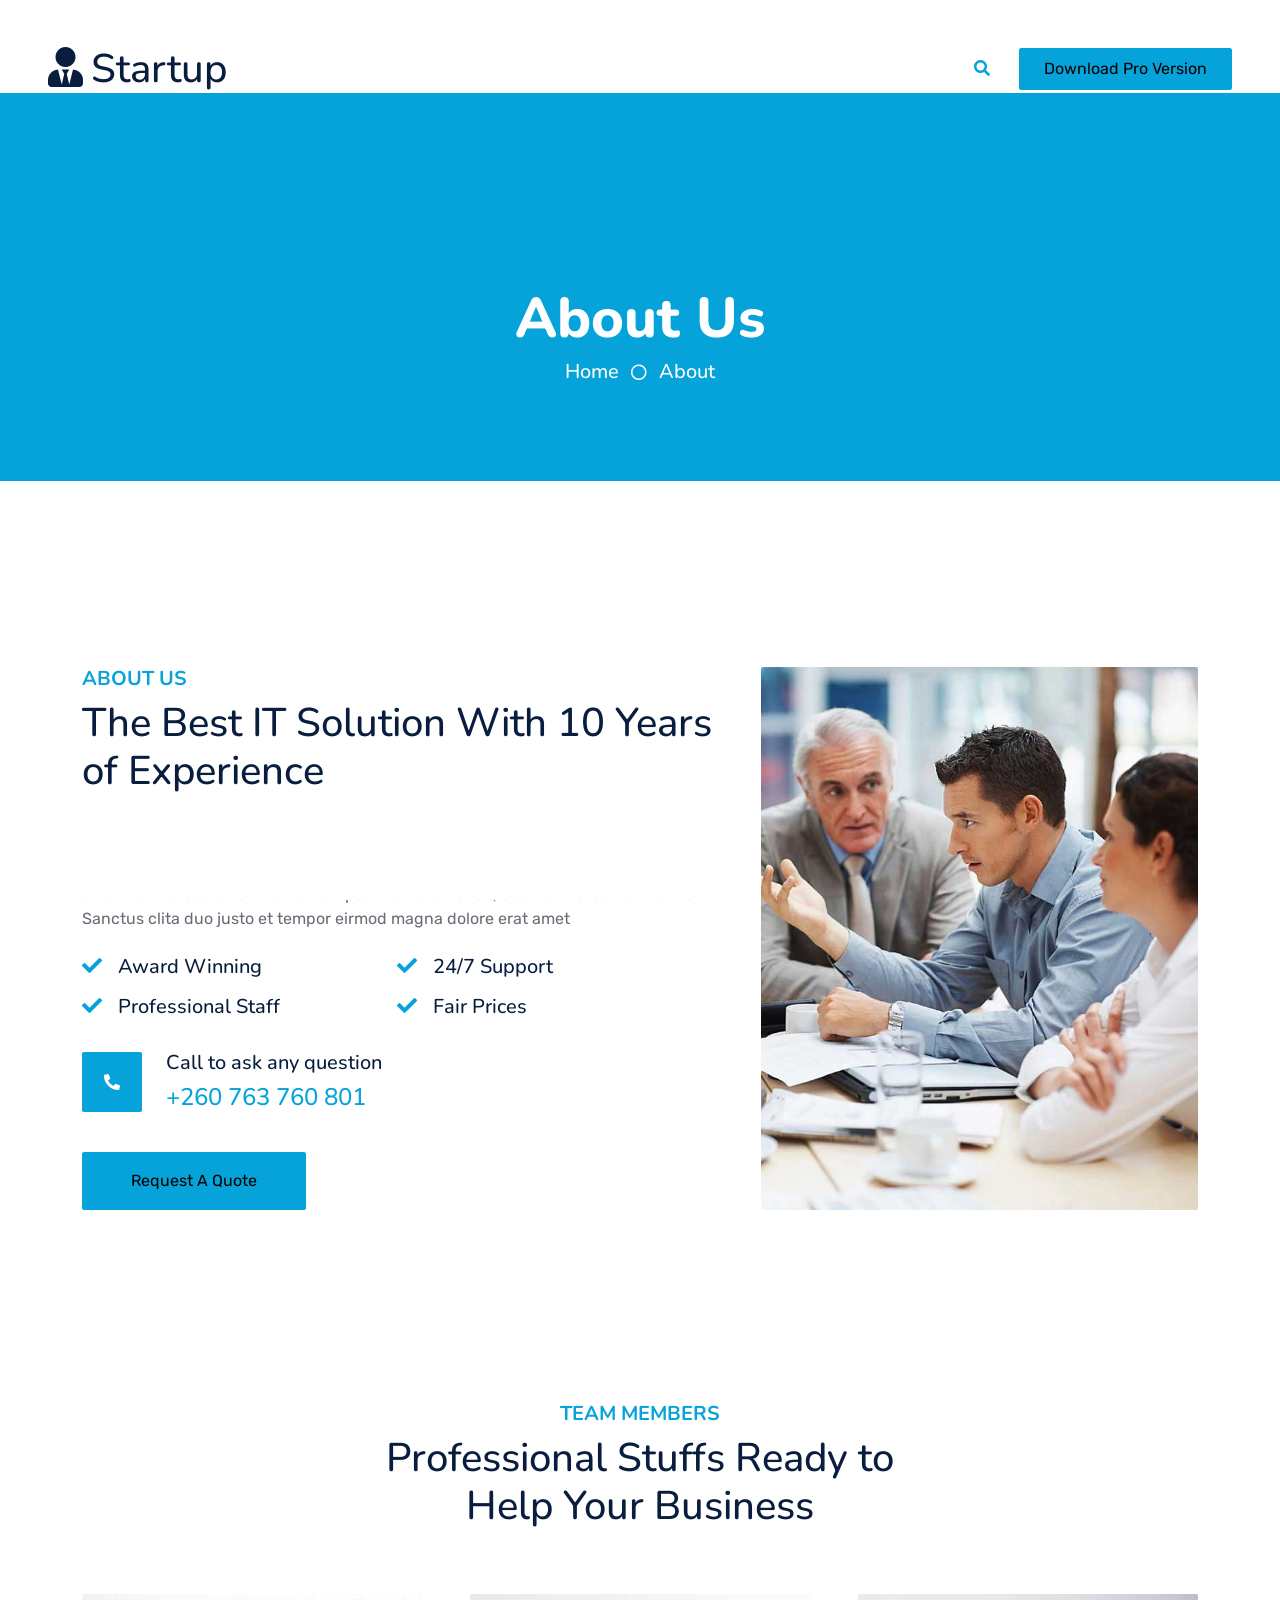
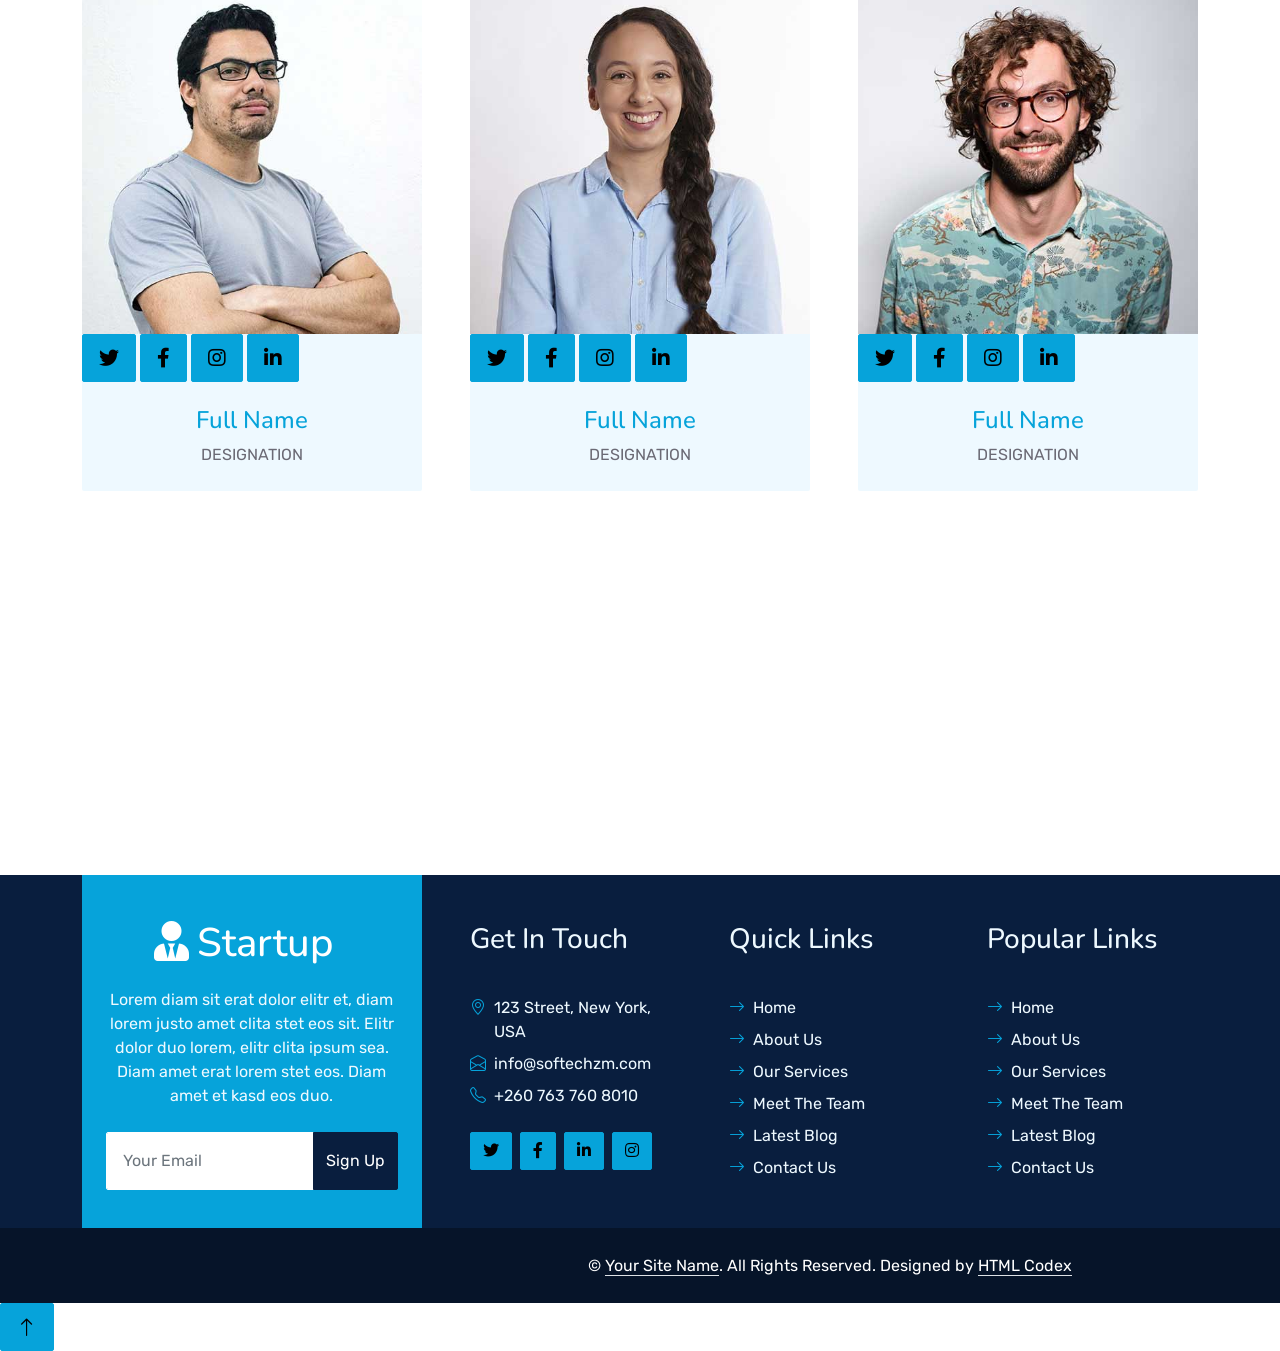
==== about.html @ 80dbf0a9 "unedited" ====
<!DOCTYPE html>
<html lang="en">

<head>
    <meta charset="utf-8">
    <title>Softech Solutions Limited</title>
    <meta content="width=device-width, initial-scale=1.0" name="viewport">
    <meta content="Free HTML Templates" name="keywords">
    <meta content="Free HTML Templates" name="description">

    <!-- Favicon -->
    <link href="img/favicon.ico" rel="icon">

    <!-- Google Web Fonts -->
    <link rel="preconnect" href="https://fonts.googleapis.com">
    <link rel="preconnect" href="https://fonts.gstatic.com" crossorigin>
    <link href="https://fonts.googleapis.com/css2?family=Nunito:wght@400;600;700;800&family=Rubik:wght@400;500;600;700&display=swap" rel="stylesheet">

    <!-- Icon Font Stylesheet -->
    <link href="https://cdnjs.cloudflare.com/ajax/libs/font-awesome/5.10.0/css/all.min.css" rel="stylesheet">
    <link href="https://cdn.jsdelivr.net/npm/bootstrap-icons@1.4.1/font/bootstrap-icons.css" rel="stylesheet">

    <!-- Libraries Stylesheet -->
    <link href="lib/owlcarousel/assets/owl.carousel.min.css" rel="stylesheet">
    <link href="lib/animate/animate.min.css" rel="stylesheet">

    <!-- Customized Bootstrap Stylesheet -->
    <link href="css/bootstrap.min.css" rel="stylesheet">

    <!-- Template Stylesheet -->
    <link href="css/style.css" rel="stylesheet">
</head>

<body>
    <!-- Spinner Start -->
    <div id="spinner" class="show bg-white position-fixed translate-middle w-100 vh-100 top-50 start-50 d-flex align-items-center justify-content-center">
        <div class="spinner"></div>
    </div>
    <!-- Spinner End -->


    <!-- Topbar Start -->
    <div class="container-fluid bg-dark px-5 d-none d-lg-block">
        <div class="row gx-0">
            <div class="col-lg-8 text-center text-lg-start mb-2 mb-lg-0">
                <div class="d-inline-flex align-items-center" style="height: 45px;">
                    <small class="me-3 text-light"><i class="fa fa-map-marker-alt me-2"></i>123 Street, New York, USA</small>
                    <small class="me-3 text-light"><i class="fa fa-phone-alt me-2"></i>+260 763 760 801</small>
                    <small class="text-light"><i class="fa fa-envelope-open me-2"></i>info@softechzm.com</small>
                </div>
            </div>
            <div class="col-lg-4 text-center text-lg-end">
                <div class="d-inline-flex align-items-center" style="height: 45px;">
                    <a class="btn btn-sm btn-outline-light btn-sm-square rounded-circle me-2" href=""><i class="fab fa-twitter fw-normal"></i></a>
                    <a class="btn btn-sm btn-outline-light btn-sm-square rounded-circle me-2" href=""><i class="fab fa-facebook-f fw-normal"></i></a>
                    <a class="btn btn-sm btn-outline-light btn-sm-square rounded-circle me-2" href=""><i class="fab fa-linkedin-in fw-normal"></i></a>
                    <a class="btn btn-sm btn-outline-light btn-sm-square rounded-circle me-2" href=""><i class="fab fa-instagram fw-normal"></i></a>
                    <a class="btn btn-sm btn-outline-light btn-sm-square rounded-circle" href=""><i class="fab fa-youtube fw-normal"></i></a>
                </div>
            </div>
        </div>
    </div>
    <!-- Topbar End -->


    <!-- Navbar Start -->
    <div class="container-fluid position-relative p-0">
        <nav class="navbar navbar-expand-lg navbar-dark px-5 py-3 py-lg-0">
            <a href="index.html" class="navbar-brand p-0">
                <h1 class="m-0"><i class="fa fa-user-tie me-2"></i>Startup</h1>
            </a>
            <button class="navbar-toggler" type="button" data-bs-toggle="collapse" data-bs-target="#navbarCollapse">
                <span class="fa fa-bars"></span>
            </button>
            <div class="collapse navbar-collapse" id="navbarCollapse">
                <div class="navbar-nav ms-auto py-0">
                    <a href="index.html" class="nav-item nav-link">Home</a>
                    <a href="about.html" class="nav-item nav-link active">About</a>
                    <a href="service.html" class="nav-item nav-link">Services</a>
                    <div class="nav-item dropdown">
                        <a href="#" class="nav-link dropdown-toggle" data-bs-toggle="dropdown">Blog</a>
                        <div class="dropdown-menu m-0">
                            <a href="blog.html" class="dropdown-item">Blog Grid</a>
                            <a href="detail.html" class="dropdown-item">Blog Detail</a>
                        </div>
                    </div>
                    <div class="nav-item dropdown">
                        <a href="#" class="nav-link dropdown-toggle" data-bs-toggle="dropdown">Pages</a>
                        <div class="dropdown-menu m-0">
                            <a href="price.html" class="dropdown-item">Pricing Plan</a>
                            <a href="feature.html" class="dropdown-item">Our features</a>
                            <a href="team.html" class="dropdown-item">Team Members</a>
                            <a href="testimonial.html" class="dropdown-item">Testimonial</a>
                            <a href="quote.html" class="dropdown-item">Free Quote</a>
                        </div>
                    </div>
                    <a href="contact.html" class="nav-item nav-link">Contact</a>
                </div>
                <butaton type="button" class="btn text-primary ms-3" data-bs-toggle="modal" data-bs-target="#searchModal"><i class="fa fa-search"></i></butaton>
                <a href="https://htmlcodex.com/startup-company-website-template" class="btn btn-primary py-2 px-4 ms-3">Download Pro Version</a>
            </div>
        </nav>

        <div class="container-fluid bg-primary py-5 bg-header" style="margin-bottom: 90px;">
            <div class="row py-5">
                <div class="col-12 pt-lg-5 mt-lg-5 text-center">
                    <h1 class="display-4 text-white animated zoomIn">About Us</h1>
                    <a href="" class="h5 text-white">Home</a>
                    <i class="far fa-circle text-white px-2"></i>
                    <a href="" class="h5 text-white">About</a>
                </div>
            </div>
        </div>
    </div>
    <!-- Navbar End -->


    <!-- Full Screen Search Start -->
    <div class="modal fade" id="searchModal" tabindex="-1">
        <div class="modal-dialog modal-fullscreen">
            <div class="modal-content" style="background: rgba(9, 30, 62, .7);">
                <div class="modal-header border-0">
                    <button type="button" class="btn bg-white btn-close" data-bs-dismiss="modal" aria-label="Close"></button>
                </div>
                <div class="modal-body d-flex align-items-center justify-content-center">
                    <div class="input-group" style="max-width: 600px;">
                        <input type="text" class="form-control bg-transparent border-primary p-3" placeholder="Type search keyword">
                        <button class="btn btn-primary px-4"><i class="bi bi-search"></i></button>
                    </div>
                </div>
            </div>
        </div>
    </div>
    <!-- Full Screen Search End -->


    <!-- About Start -->
    <div class="container-fluid py-5 wow fadeInUp" data-wow-delay="0.1s">
        <div class="container py-5">
            <div class="row g-5">
                <div class="col-lg-7">
                    <div class="section-title position-relative pb-3 mb-5">
                        <h5 class="fw-bold text-primary text-uppercase">About Us</h5>
                        <h1 class="mb-0">The Best IT Solution With 10 Years of Experience</h1>
                    </div>
                    <p class="mb-4">Tempor erat elitr rebum at clita. Diam dolor diam ipsum et tempor sit. Aliqu diam amet diam et eos labore. Clita erat ipsum et lorem et sit, sed stet no labore lorem sit. Sanctus clita duo justo et tempor eirmod magna dolore erat amet</p>
                    <div class="row g-0 mb-3">
                        <div class="col-sm-6 wow zoomIn" data-wow-delay="0.2s">
                            <h5 class="mb-3"><i class="fa fa-check text-primary me-3"></i>Award Winning</h5>
                            <h5 class="mb-3"><i class="fa fa-check text-primary me-3"></i>Professional Staff</h5>
                        </div>
                        <div class="col-sm-6 wow zoomIn" data-wow-delay="0.4s">
                            <h5 class="mb-3"><i class="fa fa-check text-primary me-3"></i>24/7 Support</h5>
                            <h5 class="mb-3"><i class="fa fa-check text-primary me-3"></i>Fair Prices</h5>
                        </div>
                    </div>
                    <div class="d-flex align-items-center mb-4 wow fadeIn" data-wow-delay="0.6s">
                        <div class="bg-primary d-flex align-items-center justify-content-center rounded" style="width: 60px; height: 60px;">
                            <i class="fa fa-phone-alt text-white"></i>
                        </div>
                        <div class="ps-4">
                            <h5 class="mb-2">Call to ask any question</h5>
                            <h4 class="text-primary mb-0">+260 763 760 801</h4>
                        </div>
                    </div>
                    <a href="quote.html" class="btn btn-primary py-3 px-5 mt-3 wow zoomIn" data-wow-delay="0.9s">Request A Quote</a>
                </div>
                <div class="col-lg-5" style="min-height: 500px;">
                    <div class="position-relative h-100">
                        <img class="position-absolute w-100 h-100 rounded wow zoomIn" data-wow-delay="0.9s" src="img/about.jpg" style="object-fit: cover;">
                    </div>
                </div>
            </div>
        </div>
    </div>
    <!-- About End -->


    <!-- Team Start -->
    <div class="container-fluid py-5 wow fadeInUp" data-wow-delay="0.1s">
        <div class="container py-5">
            <div class="section-title text-center position-relative pb-3 mb-5 mx-auto" style="max-width: 600px;">
                <h5 class="fw-bold text-primary text-uppercase">Team Members</h5>
                <h1 class="mb-0">Professional Stuffs Ready to Help Your Business</h1>
            </div>
            <div class="row g-5">
                <div class="col-lg-4 wow slideInUp" data-wow-delay="0.3s">
                    <div class="team-item bg-light rounded overflow-hidden">
                        <div class="team-img position-relative overflow-hidden">
                            <img class="img-fluid w-100" src="img/team-1.jpg" alt="">
                            <div class="team-social">
                                <a class="btn btn-lg btn-primary btn-lg-square rounded" href=""><i class="fab fa-twitter fw-normal"></i></a>
                                <a class="btn btn-lg btn-primary btn-lg-square rounded" href=""><i class="fab fa-facebook-f fw-normal"></i></a>
                                <a class="btn btn-lg btn-primary btn-lg-square rounded" href=""><i class="fab fa-instagram fw-normal"></i></a>
                                <a class="btn btn-lg btn-primary btn-lg-square rounded" href=""><i class="fab fa-linkedin-in fw-normal"></i></a>
                            </div>
                        </div>
                        <div class="text-center py-4">
                            <h4 class="text-primary">Full Name</h4>
                            <p class="text-uppercase m-0">Designation</p>
                        </div>
                    </div>
                </div>
                <div class="col-lg-4 wow slideInUp" data-wow-delay="0.6s">
                    <div class="team-item bg-light rounded overflow-hidden">
                        <div class="team-img position-relative overflow-hidden">
                            <img class="img-fluid w-100" src="img/team-2.jpg" alt="">
                            <div class="team-social">
                                <a class="btn btn-lg btn-primary btn-lg-square rounded" href=""><i class="fab fa-twitter fw-normal"></i></a>
                                <a class="btn btn-lg btn-primary btn-lg-square rounded" href=""><i class="fab fa-facebook-f fw-normal"></i></a>
                                <a class="btn btn-lg btn-primary btn-lg-square rounded" href=""><i class="fab fa-instagram fw-normal"></i></a>
                                <a class="btn btn-lg btn-primary btn-lg-square rounded" href=""><i class="fab fa-linkedin-in fw-normal"></i></a>
                            </div>
                        </div>
                        <div class="text-center py-4">
                            <h4 class="text-primary">Full Name</h4>
                            <p class="text-uppercase m-0">Designation</p>
                        </div>
                    </div>
                </div>
                <div class="col-lg-4 wow slideInUp" data-wow-delay="0.9s">
                    <div class="team-item bg-light rounded overflow-hidden">
                        <div class="team-img position-relative overflow-hidden">
                            <img class="img-fluid w-100" src="img/team-3.jpg" alt="">
                            <div class="team-social">
                                <a class="btn btn-lg btn-primary btn-lg-square rounded" href=""><i class="fab fa-twitter fw-normal"></i></a>
                                <a class="btn btn-lg btn-primary btn-lg-square rounded" href=""><i class="fab fa-facebook-f fw-normal"></i></a>
                                <a class="btn btn-lg btn-primary btn-lg-square rounded" href=""><i class="fab fa-instagram fw-normal"></i></a>
                                <a class="btn btn-lg btn-primary btn-lg-square rounded" href=""><i class="fab fa-linkedin-in fw-normal"></i></a>
                            </div>
                        </div>
                        <div class="text-center py-4">
                            <h4 class="text-primary">Full Name</h4>
                            <p class="text-uppercase m-0">Designation</p>
                        </div>
                    </div>
                </div>
            </div>
        </div>
    </div>
    <!-- Team End -->


    <!-- Vendor Start -->
    <div class="container-fluid py-5 wow fadeInUp" data-wow-delay="0.1s">
        <div class="container py-5 mb-5">
            <div class="bg-white">
                <div class="owl-carousel vendor-carousel">
                    <img src="img/vendor-1.jpg" alt="">
                    <img src="img/vendor-2.jpg" alt="">
                    <img src="img/vendor-3.jpg" alt="">
                    <img src="img/vendor-4.jpg" alt="">
                    <img src="img/vendor-5.jpg" alt="">
                    <img src="img/vendor-6.jpg" alt="">
                    <img src="img/vendor-7.jpg" alt="">
                    <img src="img/vendor-8.jpg" alt="">
                    <img src="img/vendor-9.jpg" alt="">
                </div>
            </div>
        </div>
    </div>
    <!-- Vendor End -->
    

    <!-- Footer Start -->
    <div class="container-fluid bg-dark text-light mt-5 wow fadeInUp" data-wow-delay="0.1s">
        <div class="container">
            <div class="row gx-5">
                <div class="col-lg-4 col-md-6 footer-about">
                    <div class="d-flex flex-column align-items-center justify-content-center text-center h-100 bg-primary p-4">
                        <a href="index.html" class="navbar-brand">
                            <h1 class="m-0 text-white"><i class="fa fa-user-tie me-2"></i>Startup</h1>
                        </a>
                        <p class="mt-3 mb-4">Lorem diam sit erat dolor elitr et, diam lorem justo amet clita stet eos sit. Elitr dolor duo lorem, elitr clita ipsum sea. Diam amet erat lorem stet eos. Diam amet et kasd eos duo.</p>
                        <form action="">
                            <div class="input-group">
                                <input type="text" class="form-control border-white p-3" placeholder="Your Email">
                                <button class="btn btn-dark">Sign Up</button>
                            </div>
                        </form>
                    </div>
                </div>
                <div class="col-lg-8 col-md-6">
                    <div class="row gx-5">
                        <div class="col-lg-4 col-md-12 pt-5 mb-5">
                            <div class="section-title section-title-sm position-relative pb-3 mb-4">
                                <h3 class="text-light mb-0">Get In Touch</h3>
                            </div>
                            <div class="d-flex mb-2">
                                <i class="bi bi-geo-alt text-primary me-2"></i>
                                <p class="mb-0">123 Street, New York, USA</p>
                            </div>
                            <div class="d-flex mb-2">
                                <i class="bi bi-envelope-open text-primary me-2"></i>
                                <p class="mb-0">info@softechzm.com</p>
                            </div>
                            <div class="d-flex mb-2">
                                <i class="bi bi-telephone text-primary me-2"></i>
                                <p class="mb-0">+260 763 760 8010</p>
                            </div>
                            <div class="d-flex mt-4">
                                <a class="btn btn-primary btn-square me-2" href="#"><i class="fab fa-twitter fw-normal"></i></a>
                                <a class="btn btn-primary btn-square me-2" href="#"><i class="fab fa-facebook-f fw-normal"></i></a>
                                <a class="btn btn-primary btn-square me-2" href="#"><i class="fab fa-linkedin-in fw-normal"></i></a>
                                <a class="btn btn-primary btn-square" href="#"><i class="fab fa-instagram fw-normal"></i></a>
                            </div>
                        </div>
                        <div class="col-lg-4 col-md-12 pt-0 pt-lg-5 mb-5">
                            <div class="section-title section-title-sm position-relative pb-3 mb-4">
                                <h3 class="text-light mb-0">Quick Links</h3>
                            </div>
                            <div class="link-animated d-flex flex-column justify-content-start">
                                <a class="text-light mb-2" href="#"><i class="bi bi-arrow-right text-primary me-2"></i>Home</a>
                                <a class="text-light mb-2" href="#"><i class="bi bi-arrow-right text-primary me-2"></i>About Us</a>
                                <a class="text-light mb-2" href="#"><i class="bi bi-arrow-right text-primary me-2"></i>Our Services</a>
                                <a class="text-light mb-2" href="#"><i class="bi bi-arrow-right text-primary me-2"></i>Meet The Team</a>
                                <a class="text-light mb-2" href="#"><i class="bi bi-arrow-right text-primary me-2"></i>Latest Blog</a>
                                <a class="text-light" href="#"><i class="bi bi-arrow-right text-primary me-2"></i>Contact Us</a>
                            </div>
                        </div>
                        <div class="col-lg-4 col-md-12 pt-0 pt-lg-5 mb-5">
                            <div class="section-title section-title-sm position-relative pb-3 mb-4">
                                <h3 class="text-light mb-0">Popular Links</h3>
                            </div>
                            <div class="link-animated d-flex flex-column justify-content-start">
                                <a class="text-light mb-2" href="#"><i class="bi bi-arrow-right text-primary me-2"></i>Home</a>
                                <a class="text-light mb-2" href="#"><i class="bi bi-arrow-right text-primary me-2"></i>About Us</a>
                                <a class="text-light mb-2" href="#"><i class="bi bi-arrow-right text-primary me-2"></i>Our Services</a>
                                <a class="text-light mb-2" href="#"><i class="bi bi-arrow-right text-primary me-2"></i>Meet The Team</a>
                                <a class="text-light mb-2" href="#"><i class="bi bi-arrow-right text-primary me-2"></i>Latest Blog</a>
                                <a class="text-light" href="#"><i class="bi bi-arrow-right text-primary me-2"></i>Contact Us</a>
                            </div>
                        </div>
                    </div>
                </div>
            </div>
        </div>
    </div>
    <div class="container-fluid text-white" style="background: #061429;">
        <div class="container text-center">
            <div class="row justify-content-end">
                <div class="col-lg-8 col-md-6">
                    <div class="d-flex align-items-center justify-content-center" style="height: 75px;">
                        <p class="mb-0">&copy; <a class="text-white border-bottom" href="#">Your Site Name</a>. All Rights Reserved. 
						
						<!--/*** This template is free as long as you keep the footer author’s credit link/attribution link/backlink. If you'd like to use the template without the footer author’s credit link/attribution link/backlink, you can purchase the Credit Removal License from "https://htmlcodex.com/credit-removal". Thank you for your support. ***/-->
						Designed by <a class="text-white border-bottom" href="https://htmlcodex.com">HTML Codex</a></p>
                    </div>
                </div>
            </div>
        </div>
    </div>
    <!-- Footer End -->


    <!-- Back to Top -->
    <a href="#" class="btn btn-lg btn-primary btn-lg-square rounded back-to-top"><i class="bi bi-arrow-up"></i></a>


    <!-- JavaScript Libraries -->
    <script src="https://code.jquery.com/jquery-3.4.1.min.js"></script>
    <script src="https://cdn.jsdelivr.net/npm/bootstrap@5.0.0/dist/js/bootstrap.bundle.min.js"></script>
    <script src="lib/wow/wow.min.js"></script>
    <script src="lib/easing/easing.min.js"></script>
    <script src="lib/waypoints/waypoints.min.js"></script>
    <script src="lib/counterup/counterup.min.js"></script>
    <script src="lib/owlcarousel/owl.carousel.min.js"></script>

    <!-- Template Javascript -->
    <script src="js/main.js"></script>
</body>

</html>
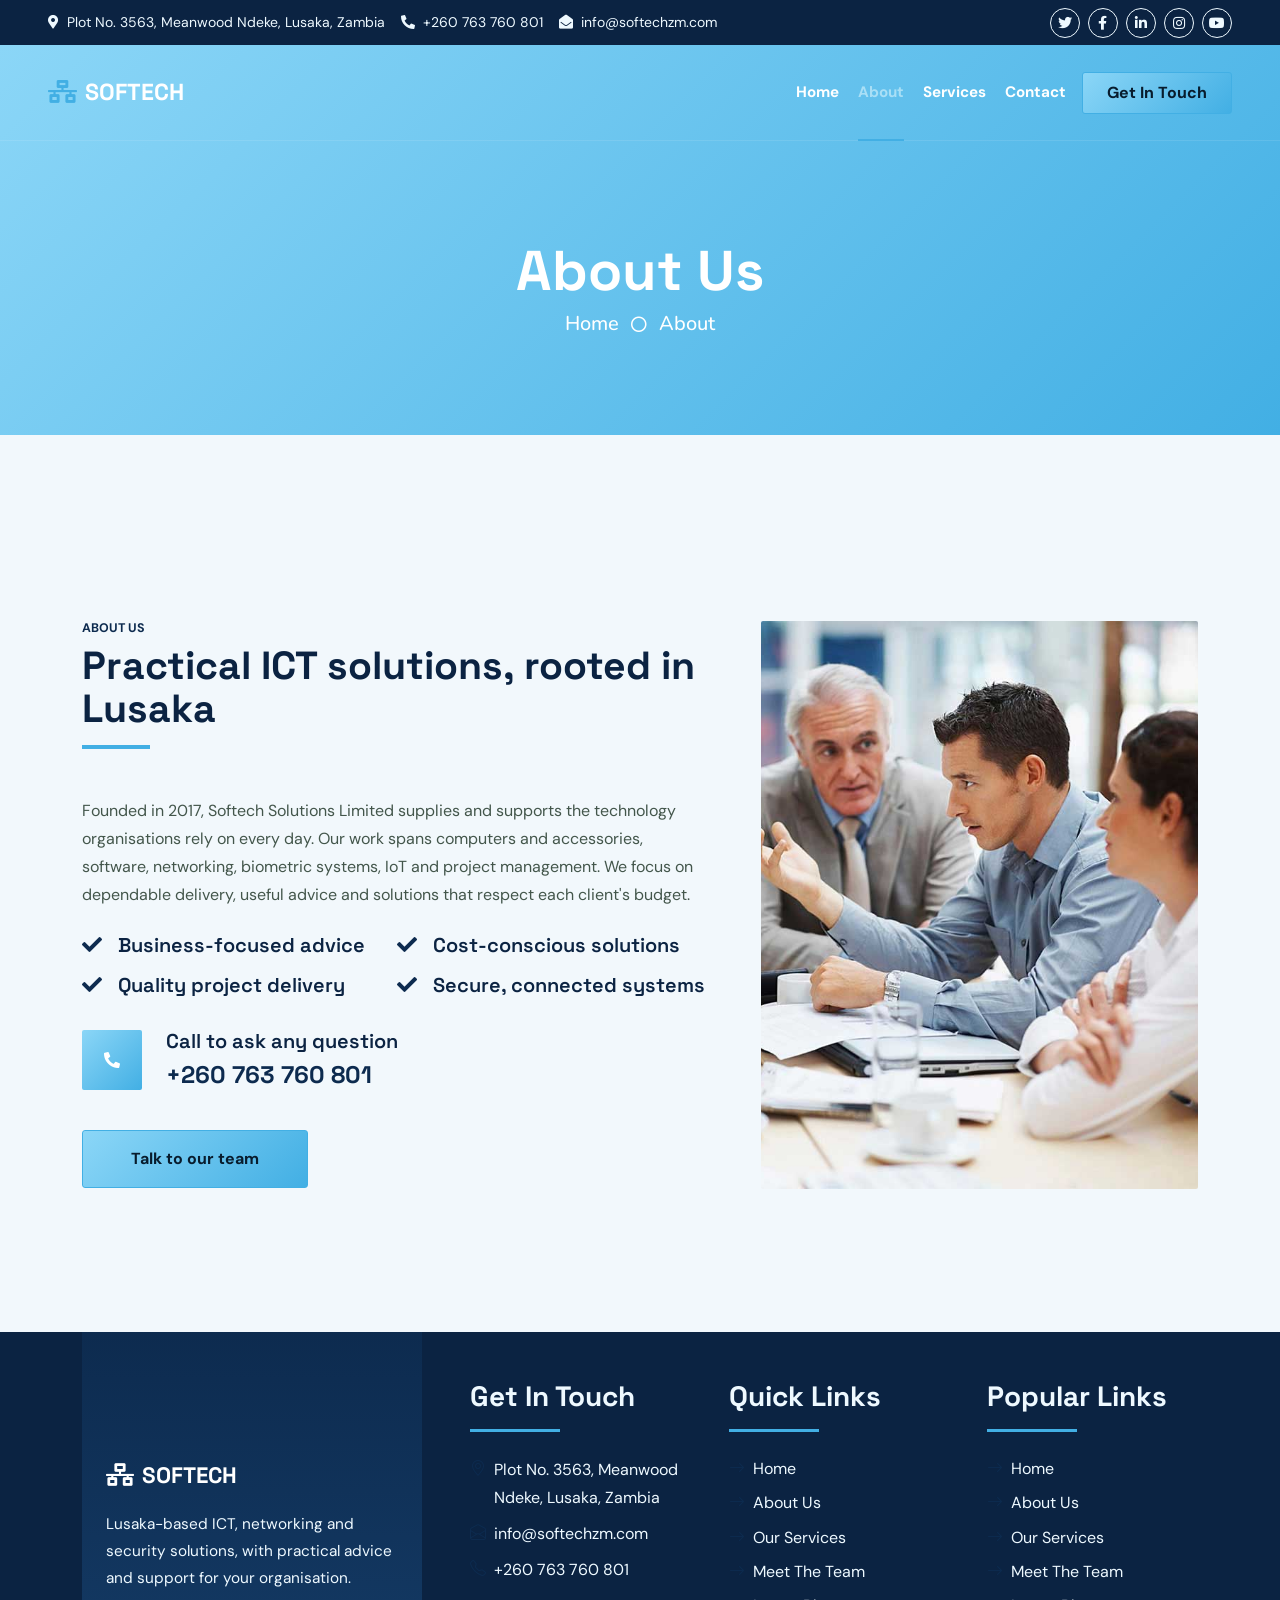
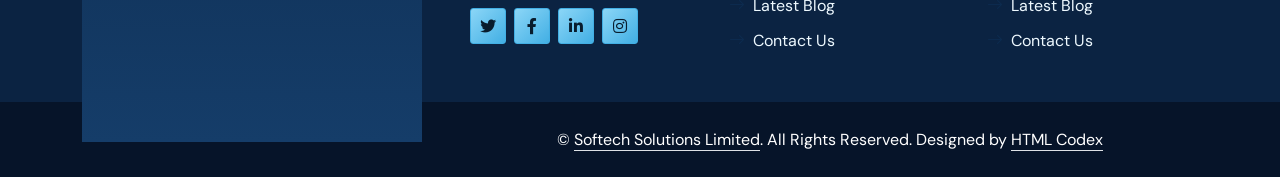
==== commit 7b3f365b: "Add files via upload" ====
--- a/about.html
+++ b/about.html
@@ -44,7 +44,7 @@
         <div class="row gx-0">
             <div class="col-lg-8 text-center text-lg-start mb-2 mb-lg-0">
                 <div class="d-inline-flex align-items-center" style="height: 45px;">
-                    <small class="me-3 text-light"><i class="fa fa-map-marker-alt me-2"></i>123 Street, New York, USA</small>
+                    <small class="me-3 text-light"><i class="fa fa-map-marker-alt me-2"></i>Plot No. 3563, Meanwood Ndeke, Lusaka, Zambia</small>
                     <small class="me-3 text-light"><i class="fa fa-phone-alt me-2"></i>+260 763 760 801</small>
                     <small class="text-light"><i class="fa fa-envelope-open me-2"></i>info@softechzm.com</small>
                 </div>
@@ -52,7 +52,7 @@
             <div class="col-lg-4 text-center text-lg-end">
                 <div class="d-inline-flex align-items-center" style="height: 45px;">
                     <a class="btn btn-sm btn-outline-light btn-sm-square rounded-circle me-2" href=""><i class="fab fa-twitter fw-normal"></i></a>
-                    <a class="btn btn-sm btn-outline-light btn-sm-square rounded-circle me-2" href=""><i class="fab fa-facebook-f fw-normal"></i></a>
+                    <a class="btn btn-sm btn-outline-light btn-sm-square rounded-circle me-2" href="https://www.facebook.com/softechsolutionsltd/" aria-label="Softech Solutions on Facebook"><i class="fab fa-facebook-f fw-normal"></i></a>
                     <a class="btn btn-sm btn-outline-light btn-sm-square rounded-circle me-2" href=""><i class="fab fa-linkedin-in fw-normal"></i></a>
                     <a class="btn btn-sm btn-outline-light btn-sm-square rounded-circle me-2" href=""><i class="fab fa-instagram fw-normal"></i></a>
                     <a class="btn btn-sm btn-outline-light btn-sm-square rounded-circle" href=""><i class="fab fa-youtube fw-normal"></i></a>
@@ -67,7 +67,7 @@
     <div class="container-fluid position-relative p-0">
         <nav class="navbar navbar-expand-lg navbar-dark px-5 py-3 py-lg-0">
             <a href="index.html" class="navbar-brand p-0">
-                <h1 class="m-0"><i class="fa fa-user-tie me-2"></i>Startup</h1>
+                <h1 class="m-0"><i class="fa fa-network-wired me-2"></i>SOFTECH</h1>
             </a>
             <button class="navbar-toggler" type="button" data-bs-toggle="collapse" data-bs-target="#navbarCollapse">
                 <span class="fa fa-bars"></span>
@@ -77,14 +77,14 @@
                     <a href="index.html" class="nav-item nav-link">Home</a>
                     <a href="about.html" class="nav-item nav-link active">About</a>
                     <a href="service.html" class="nav-item nav-link">Services</a>
-                    <div class="nav-item dropdown">
+                    <div class="nav-item dropdown d-none">
                         <a href="#" class="nav-link dropdown-toggle" data-bs-toggle="dropdown">Blog</a>
                         <div class="dropdown-menu m-0">
                             <a href="blog.html" class="dropdown-item">Blog Grid</a>
                             <a href="detail.html" class="dropdown-item">Blog Detail</a>
                         </div>
                     </div>
-                    <div class="nav-item dropdown">
+                    <div class="nav-item dropdown d-none">
                         <a href="#" class="nav-link dropdown-toggle" data-bs-toggle="dropdown">Pages</a>
                         <div class="dropdown-menu m-0">
                             <a href="price.html" class="dropdown-item">Pricing Plan</a>
@@ -96,8 +96,7 @@
                     </div>
                     <a href="contact.html" class="nav-item nav-link">Contact</a>
                 </div>
-                <butaton type="button" class="btn text-primary ms-3" data-bs-toggle="modal" data-bs-target="#searchModal"><i class="fa fa-search"></i></butaton>
-                <a href="https://htmlcodex.com/startup-company-website-template" class="btn btn-primary py-2 px-4 ms-3">Download Pro Version</a>
+                <a href="contact.html" class="btn btn-primary py-2 px-4 ms-3">Get In Touch</a>
             </div>
         </nav>
 
@@ -141,17 +140,17 @@
                 <div class="col-lg-7">
                     <div class="section-title position-relative pb-3 mb-5">
                         <h5 class="fw-bold text-primary text-uppercase">About Us</h5>
-                        <h1 class="mb-0">The Best IT Solution With 10 Years of Experience</h1>
-                    </div>
-                    <p class="mb-4">Tempor erat elitr rebum at clita. Diam dolor diam ipsum et tempor sit. Aliqu diam amet diam et eos labore. Clita erat ipsum et lorem et sit, sed stet no labore lorem sit. Sanctus clita duo justo et tempor eirmod magna dolore erat amet</p>
+                        <h1 class="mb-0">Practical ICT solutions, rooted in Lusaka</h1>
+                    </div>
+                    <p class="mb-4">Founded in 2017, Softech Solutions Limited supplies and supports the technology organisations rely on every day. Our work spans computers and accessories, software, networking, biometric systems, IoT and project management. We focus on dependable delivery, useful advice and solutions that respect each client's budget.</p>
                     <div class="row g-0 mb-3">
                         <div class="col-sm-6 wow zoomIn" data-wow-delay="0.2s">
-                            <h5 class="mb-3"><i class="fa fa-check text-primary me-3"></i>Award Winning</h5>
-                            <h5 class="mb-3"><i class="fa fa-check text-primary me-3"></i>Professional Staff</h5>
+                            <h5 class="mb-3"><i class="fa fa-check text-primary me-3"></i>Business-focused advice</h5>
+                            <h5 class="mb-3"><i class="fa fa-check text-primary me-3"></i>Quality project delivery</h5>
                         </div>
                         <div class="col-sm-6 wow zoomIn" data-wow-delay="0.4s">
-                            <h5 class="mb-3"><i class="fa fa-check text-primary me-3"></i>24/7 Support</h5>
-                            <h5 class="mb-3"><i class="fa fa-check text-primary me-3"></i>Fair Prices</h5>
+                            <h5 class="mb-3"><i class="fa fa-check text-primary me-3"></i>Cost-conscious solutions</h5>
+                            <h5 class="mb-3"><i class="fa fa-check text-primary me-3"></i>Secure, connected systems</h5>
                         </div>
                     </div>
                     <div class="d-flex align-items-center mb-4 wow fadeIn" data-wow-delay="0.6s">
@@ -163,7 +162,7 @@
                             <h4 class="text-primary mb-0">+260 763 760 801</h4>
                         </div>
                     </div>
-                    <a href="quote.html" class="btn btn-primary py-3 px-5 mt-3 wow zoomIn" data-wow-delay="0.9s">Request A Quote</a>
+                    <a href="contact.html" class="btn btn-primary py-3 px-5 mt-3 wow zoomIn" data-wow-delay="0.9s">Talk to our team</a>
                 </div>
                 <div class="col-lg-5" style="min-height: 500px;">
                     <div class="position-relative h-100">
@@ -177,7 +176,7 @@
 
 
     <!-- Team Start -->
-    <div class="container-fluid py-5 wow fadeInUp" data-wow-delay="0.1s">
+    <div class="container-fluid py-5 wow fadeInUp d-none" data-wow-delay="0.1s">
         <div class="container py-5">
             <div class="section-title text-center position-relative pb-3 mb-5 mx-auto" style="max-width: 600px;">
                 <h5 class="fw-bold text-primary text-uppercase">Team Members</h5>
@@ -242,7 +241,7 @@
 
 
     <!-- Vendor Start -->
-    <div class="container-fluid py-5 wow fadeInUp" data-wow-delay="0.1s">
+    <div class="container-fluid py-5 wow fadeInUp d-none" data-wow-delay="0.1s">
         <div class="container py-5 mb-5">
             <div class="bg-white">
                 <div class="owl-carousel vendor-carousel">
@@ -269,15 +268,9 @@
                 <div class="col-lg-4 col-md-6 footer-about">
                     <div class="d-flex flex-column align-items-center justify-content-center text-center h-100 bg-primary p-4">
                         <a href="index.html" class="navbar-brand">
-                            <h1 class="m-0 text-white"><i class="fa fa-user-tie me-2"></i>Startup</h1>
+                            <h1 class="m-0 text-white"><i class="fa fa-network-wired me-2"></i>SOFTECH</h1>
                         </a>
-                        <p class="mt-3 mb-4">Lorem diam sit erat dolor elitr et, diam lorem justo amet clita stet eos sit. Elitr dolor duo lorem, elitr clita ipsum sea. Diam amet erat lorem stet eos. Diam amet et kasd eos duo.</p>
-                        <form action="">
-                            <div class="input-group">
-                                <input type="text" class="form-control border-white p-3" placeholder="Your Email">
-                                <button class="btn btn-dark">Sign Up</button>
-                            </div>
-                        </form>
+                        <p class="mt-3 mb-4">Lusaka-based ICT, networking and security solutions, with practical advice and support for your organisation.</p>
                     </div>
                 </div>
                 <div class="col-lg-8 col-md-6">
@@ -288,7 +281,7 @@
                             </div>
                             <div class="d-flex mb-2">
                                 <i class="bi bi-geo-alt text-primary me-2"></i>
-                                <p class="mb-0">123 Street, New York, USA</p>
+                                <p class="mb-0">Plot No. 3563, Meanwood Ndeke, Lusaka, Zambia</p>
                             </div>
                             <div class="d-flex mb-2">
                                 <i class="bi bi-envelope-open text-primary me-2"></i>
@@ -296,11 +289,11 @@
                             </div>
                             <div class="d-flex mb-2">
                                 <i class="bi bi-telephone text-primary me-2"></i>
-                                <p class="mb-0">+260 763 760 8010</p>
+                                <p class="mb-0">+260 763 760 801</p>
                             </div>
                             <div class="d-flex mt-4">
                                 <a class="btn btn-primary btn-square me-2" href="#"><i class="fab fa-twitter fw-normal"></i></a>
-                                <a class="btn btn-primary btn-square me-2" href="#"><i class="fab fa-facebook-f fw-normal"></i></a>
+                                <a class="btn btn-primary btn-square me-2" href="https://www.facebook.com/softechsolutionsltd/" aria-label="Softech Solutions on Facebook"><i class="fab fa-facebook-f fw-normal"></i></a>
                                 <a class="btn btn-primary btn-square me-2" href="#"><i class="fab fa-linkedin-in fw-normal"></i></a>
                                 <a class="btn btn-primary btn-square" href="#"><i class="fab fa-instagram fw-normal"></i></a>
                             </div>
@@ -341,7 +334,7 @@
             <div class="row justify-content-end">
                 <div class="col-lg-8 col-md-6">
                     <div class="d-flex align-items-center justify-content-center" style="height: 75px;">
-                        <p class="mb-0">&copy; <a class="text-white border-bottom" href="#">Your Site Name</a>. All Rights Reserved. 
+                        <p class="mb-0">&copy; <a class="text-white border-bottom" href="index.html">Softech Solutions Limited</a>. All Rights Reserved. 
 						
 						<!--/*** This template is free as long as you keep the footer author’s credit link/attribution link/backlink. If you'd like to use the template without the footer author’s credit link/attribution link/backlink, you can purchase the Credit Removal License from "https://htmlcodex.com/credit-removal". Thank you for your support. ***/-->
 						Designed by <a class="text-white border-bottom" href="https://htmlcodex.com">HTML Codex</a></p>
--- a/css/style.css
+++ b/css/style.css
@@ -0,0 +1,1253 @@
+@import url('https://fonts.googleapis.com/css2?family=DM+Sans:wght@400;500;600;700&family=Space+Grotesk:wght@500;600;700&display=swap');
+
+/********** Template CSS **********/
+:root {
+    --primary: #42AFE4;
+    --secondary: #0D2B4F;
+    --light: #F2F8FC;
+    --dark: #0B2342;
+}
+
+
+/*** Spinner ***/
+.spinner {
+    width: 40px;
+    height: 40px;
+    background: var(--primary);
+    margin: 100px auto;
+    -webkit-animation: sk-rotateplane 1.2s infinite ease-in-out;
+    animation: sk-rotateplane 1.2s infinite ease-in-out;
+}
+
+@-webkit-keyframes sk-rotateplane {
+    0% {
+        -webkit-transform: perspective(120px)
+    }
+    50% {
+        -webkit-transform: perspective(120px) rotateY(180deg)
+    }
+    100% {
+        -webkit-transform: perspective(120px) rotateY(180deg) rotateX(180deg)
+    }
+}
+
+@keyframes sk-rotateplane {
+    0% {
+        transform: perspective(120px) rotateX(0deg) rotateY(0deg);
+        -webkit-transform: perspective(120px) rotateX(0deg) rotateY(0deg)
+    }
+    50% {
+        transform: perspective(120px) rotateX(-180.1deg) rotateY(0deg);
+        -webkit-transform: perspective(120px) rotateX(-180.1deg) rotateY(0deg)
+    }
+    100% {
+        transform: perspective(120px) rotateX(-180deg) rotateY(-179.9deg);
+        -webkit-transform: perspective(120px) rotateX(-180deg) rotateY(-179.9deg);
+    }
+}
+
+#spinner {
+    opacity: 0;
+    visibility: hidden;
+    transition: opacity .5s ease-out, visibility 0s linear .5s;
+    z-index: 99999;
+}
+
+#spinner.show {
+    transition: opacity .5s ease-out, visibility 0s linear 0s;
+    visibility: visible;
+    opacity: 1;
+}
+
+
+/*** Heading ***/
+h1,
+h2,
+.fw-bold {
+    font-weight: 800 !important;
+}
+
+h3,
+h4,
+.fw-semi-bold {
+    font-weight: 700 !important;
+}
+
+h5,
+h6,
+.fw-medium {
+    font-weight: 600 !important;
+}
+
+
+/*** Button ***/
+.btn {
+    font-family: 'Nunito', sans-serif;
+    font-weight: 600;
+    transition: .5s;
+}
+
+.btn-primary,
+.btn-secondary {
+    color: #FFFFFF;
+    box-shadow: inset 0 0 0 50px transparent;
+}
+
+.btn-primary:hover {
+    box-shadow: inset 0 0 0 0 var(--primary);
+}
+
+.btn-secondary:hover {
+    box-shadow: inset 0 0 0 0 var(--secondary);
+}
+
+.btn-square {
+    width: 36px;
+    height: 36px;
+}
+
+.btn-sm-square {
+    width: 30px;
+    height: 30px;
+}
+
+.btn-lg-square {
+    width: 48px;
+    height: 48px;
+}
+
+.btn-square,
+.btn-sm-square,
+.btn-lg-square {
+    padding-left: 0;
+    padding-right: 0;
+    text-align: center;
+}
+
+
+/*** Navbar ***/
+.navbar-dark .navbar-nav .nav-link {
+    font-family: 'Nunito', sans-serif;
+    position: relative;
+    margin-left: 25px;
+    padding: 35px 0;
+    color: #FFFFFF;
+    font-size: 18px;
+    font-weight: 600;
+    outline: none;
+    transition: .5s;
+}
+
+.sticky-top.navbar-dark .navbar-nav .nav-link {
+    padding: 20px 0;
+    color: var(--dark);
+}
+
+.navbar-dark .navbar-nav .nav-link:hover,
+.navbar-dark .navbar-nav .nav-link.active {
+    color: var(--primary);
+}
+
+.navbar-dark .navbar-brand h1 {
+    color: #FFFFFF;
+}
+
+.navbar-dark .navbar-toggler {
+    color: var(--primary) !important;
+    border-color: var(--primary) !important;
+}
+
+@media (max-width: 991.98px) {
+    .sticky-top.navbar-dark {
+        position: relative;
+        background: #FFFFFF;
+    }
+
+    .navbar-dark .navbar-nav .nav-link,
+    .navbar-dark .navbar-nav .nav-link.show,
+    .sticky-top.navbar-dark .navbar-nav .nav-link {
+        padding: 10px 0;
+        color: var(--dark);
+    }
+
+    .navbar-dark .navbar-brand h1 {
+        color: var(--primary);
+    }
+}
+
+@media (min-width: 992px) {
+    .navbar-dark {
+        position: absolute;
+        width: 100%;
+        top: 0;
+        left: 0;
+        border-bottom: 1px solid rgba(256, 256, 256, .1);
+        z-index: 999;
+    }
+    
+    .sticky-top.navbar-dark {
+        position: fixed;
+        background: #FFFFFF;
+    }
+
+    .navbar-dark .navbar-nav .nav-link::before {
+        position: absolute;
+        content: "";
+        width: 0;
+        height: 2px;
+        bottom: -1px;
+        left: 50%;
+        background: var(--primary);
+        transition: .5s;
+    }
+
+    .navbar-dark .navbar-nav .nav-link:hover::before,
+    .navbar-dark .navbar-nav .nav-link.active::before {
+        width: 100%;
+        left: 0;
+    }
+
+    .navbar-dark .navbar-nav .nav-link.nav-contact::before {
+        display: none;
+    }
+
+    .sticky-top.navbar-dark .navbar-brand h1 {
+        color: var(--primary);
+    }
+}
+
+
+/*** Carousel ***/
+.carousel-caption {
+    top: 0;
+    left: 0;
+    right: 0;
+    bottom: 0;
+    background: rgba(9, 30, 62, .7);
+    z-index: 1;
+}
+
+@media (max-width: 576px) {
+    .carousel-caption h5 {
+        font-size: 14px;
+        font-weight: 500 !important;
+    }
+
+    .carousel-caption h1 {
+        font-size: 30px;
+        font-weight: 600 !important;
+    }
+}
+
+.carousel-control-prev,
+.carousel-control-next {
+    width: 10%;
+}
+
+.carousel-control-prev-icon,
+.carousel-control-next-icon {
+    width: 3rem;
+    height: 3rem;
+}
+
+
+/*** Section Title ***/
+.section-title::before {
+    position: absolute;
+    content: "";
+    width: 150px;
+    height: 5px;
+    left: 0;
+    bottom: 0;
+    background: var(--primary);
+    border-radius: 2px;
+}
+
+.section-title.text-center::before {
+    left: 50%;
+    margin-left: -75px;
+}
+
+.section-title.section-title-sm::before {
+    width: 90px;
+    height: 3px;
+}
+
+.section-title::after {
+    position: absolute;
+    content: "";
+    width: 6px;
+    height: 5px;
+    bottom: 0px;
+    background: #FFFFFF;
+    -webkit-animation: section-title-run 5s infinite linear;
+    animation: section-title-run 5s infinite linear;
+}
+
+.section-title.section-title-sm::after {
+    width: 4px;
+    height: 3px;
+}
+
+.section-title.text-center::after {
+    -webkit-animation: section-title-run-center 5s infinite linear;
+    animation: section-title-run-center 5s infinite linear;
+}
+
+.section-title.section-title-sm::after {
+    -webkit-animation: section-title-run-sm 5s infinite linear;
+    animation: section-title-run-sm 5s infinite linear;
+}
+
+@-webkit-keyframes section-title-run {
+    0% {left: 0; } 50% { left : 145px; } 100% { left: 0; }
+}
+
+@-webkit-keyframes section-title-run-center {
+    0% { left: 50%; margin-left: -75px; } 50% { left : 50%; margin-left: 45px; } 100% { left: 50%; margin-left: -75px; }
+}
+
+@-webkit-keyframes section-title-run-sm {
+    0% {left: 0; } 50% { left : 85px; } 100% { left: 0; }
+}
+
+
+/*** Service ***/
+.service-item {
+    position: relative;
+    height: 100%;
+    min-height: 320px;
+    padding: 32px 30px 56px;
+    transition: .5s;
+}
+
+.service-item p {
+    max-width: 34ch;
+}
+
+.service-item .service-icon {
+    margin-bottom: 30px;
+    width: 60px;
+    height: 60px;
+    display: flex;
+    align-items: center;
+    justify-content: center;
+    background: var(--primary);
+    border-radius: 2px;
+    transform: rotate(-45deg);
+}
+
+.service-item .service-icon i {
+    transform: rotate(45deg);
+}
+
+.service-item a.btn {
+    position: absolute;
+    width: 60px;
+    bottom: -48px;
+    left: 50%;
+    margin-left: -30px;
+    opacity: 0;
+}
+
+.service-item:hover a.btn {
+    bottom: -24px;
+    opacity: 1;
+}
+
+
+/*** Testimonial ***/
+.testimonial-carousel .owl-dots {
+    margin-top: 15px;
+    display: flex;
+    align-items: flex-end;
+    justify-content: center;
+}
+
+.testimonial-carousel .owl-dot {
+    position: relative;
+    display: inline-block;
+    margin: 0 5px;
+    width: 15px;
+    height: 15px;
+    background: #DDDDDD;
+    border-radius: 2px;
+    transition: .5s;
+}
+
+.testimonial-carousel .owl-dot.active {
+    width: 30px;
+    background: var(--primary);
+}
+
+.testimonial-carousel .owl-item.center {
+    position: relative;
+    z-index: 1;
+}
+
+.testimonial-carousel .owl-item .testimonial-item {
+    transition: .5s;
+}
+
+.testimonial-carousel .owl-item.center .testimonial-item {
+    background: #FFFFFF !important;
+    box-shadow: 0 0 30px #DDDDDD;
+}
+
+
+/*** Team ***/
+.team-item {
+    transition: .5s;
+}
+
+.team-social {
+    position: absolute;
+    width: 100%;
+    height: 100%;
+    top: 0;
+    left: 0;
+    display: flex;
+    align-items: center;
+    justify-content: center;
+    transition: .5s;
+}
+
+.team-social a.btn {
+    position: relative;
+    margin: 0 3px;
+    margin-top: 100px;
+    opacity: 0;
+}
+
+.team-item:hover {
+    box-shadow: 0 0 30px #DDDDDD;
+}
+
+.team-item:hover .team-social {
+    background: rgba(9, 30, 62, .7);
+}
+
+.team-item:hover .team-social a.btn:first-child {
+    opacity: 1;
+    margin-top: 0;
+    transition: .3s 0s;
+}
+
+.team-item:hover .team-social a.btn:nth-child(2) {
+    opacity: 1;
+    margin-top: 0;
+    transition: .3s .05s;
+}
+
+.team-item:hover .team-social a.btn:nth-child(3) {
+    opacity: 1;
+    margin-top: 0;
+    transition: .3s .1s;
+}
+
+.team-item:hover .team-social a.btn:nth-child(4) {
+    opacity: 1;
+    margin-top: 0;
+    transition: .3s .15s;
+}
+
+.team-item .team-img img,
+.blog-item .blog-img img  {
+    transition: .5s;
+}
+
+.team-item:hover .team-img img,
+.blog-item:hover .blog-img img {
+    transform: scale(1.15);
+}
+
+
+/*** Miscellaneous ***/
+@media (min-width: 991.98px) {
+    .facts {
+        position: relative;
+        margin-top: -75px;
+        z-index: 1;
+    }
+}
+
+.back-to-top {
+    position: fixed;
+    display: none;
+    right: 45px;
+    bottom: 45px;
+    z-index: 99;
+}
+
+.bg-header {
+    background: linear-gradient(rgba(9, 30, 62, .7), rgba(9, 30, 62, .7)), url(../img/carousel-1.jpg) center center no-repeat;
+    background-size: cover;
+}
+
+.link-animated a {
+    transition: .5s;
+}
+
+.link-animated a:hover {
+    padding-left: 10px;
+}
+
+@media (min-width: 767.98px) {
+    .footer-about {
+        margin-bottom: -75px;
+    }
+}
+
+
+/* Softech visual system */
+:root {
+    --softech-ink: #0B2342;
+    --softech-blue: #42AFE4;
+    --softech-cyan: #A9DFF6;
+    --softech-navy: #0D2B4F;
+    --softech-paper: #F2F8FC;
+    --softech-line: rgba(11, 35, 66, .14);
+    --primary: var(--softech-blue);
+    --secondary: var(--softech-navy);
+    --light: var(--softech-paper);
+    --dark: var(--softech-ink);
+}
+
+html {
+    scroll-behavior: smooth;
+    scroll-padding-top: 90px;
+}
+
+body {
+    color: #43564B;
+    background: var(--softech-paper);
+    font-family: 'DM Sans', sans-serif;
+    line-height: 1.65;
+}
+
+h1,
+h2,
+h3,
+h4,
+h5,
+h6,
+.navbar-brand {
+    color: var(--softech-ink);
+    font-family: 'Space Grotesk', sans-serif;
+    letter-spacing: 0;
+}
+
+h1,
+h2,
+h3,
+.fw-bold {
+    font-weight: 700 !important;
+}
+
+p {
+    line-height: 1.75;
+}
+
+a {
+    color: var(--softech-navy);
+    transition: color .2s ease;
+}
+
+a:hover {
+    color: #1879AD;
+}
+
+::selection {
+    color: #fff;
+    background: var(--softech-navy);
+}
+
+.bg-primary {
+    background-color: var(--softech-blue) !important;
+}
+
+.bg-secondary {
+    background-color: var(--softech-navy) !important;
+}
+
+.bg-light {
+    background-color: var(--softech-paper) !important;
+}
+
+.bg-dark {
+    background-color: var(--softech-ink) !important;
+}
+
+.text-primary {
+    color: var(--softech-navy) !important;
+}
+
+.text-secondary {
+    color: var(--softech-navy) !important;
+}
+
+.border-primary {
+    border-color: var(--softech-blue) !important;
+}
+
+.btn {
+    border-radius: 3px;
+    font-family: 'DM Sans', sans-serif;
+    font-weight: 700;
+    letter-spacing: 0;
+    transition: transform .2s ease, background-color .2s ease, box-shadow .2s ease;
+}
+
+.btn:hover {
+    transform: translateY(-2px);
+}
+
+.btn-primary {
+    color: var(--softech-ink) !important;
+    background: var(--softech-blue) !important;
+    border-color: var(--softech-blue) !important;
+    box-shadow: none;
+}
+
+.btn-primary:hover,
+.btn-primary:focus {
+    color: var(--softech-ink) !important;
+    background: #2798D1 !important;
+    border-color: #2798D1 !important;
+    box-shadow: 0 8px 22px rgba(66, 175, 228, .24);
+}
+
+.btn-secondary {
+    color: #fff !important;
+    background: var(--softech-navy) !important;
+    border-color: var(--softech-navy) !important;
+}
+
+.btn-outline-light:hover {
+    color: var(--softech-ink) !important;
+}
+
+.navbar-dark {
+    z-index: 1000;
+    transition: background-color .25s ease, box-shadow .25s ease;
+}
+
+.navbar-dark .navbar-brand h1 {
+    color: #fff;
+    font-size: 1.45rem;
+    font-weight: 700 !important;
+}
+
+.navbar-dark .navbar-brand i {
+    color: var(--softech-blue);
+}
+
+.navbar-dark .navbar-nav .nav-link {
+    margin-left: 19px;
+    font-family: 'DM Sans', sans-serif;
+    font-size: .95rem;
+    font-weight: 700;
+}
+
+.navbar-dark .navbar-nav .nav-link:hover,
+.navbar-dark .navbar-nav .nav-link.active {
+    color: var(--softech-cyan);
+}
+
+.sticky-top.navbar-dark {
+    background: rgba(242, 248, 252, .97);
+    box-shadow: 0 8px 28px rgba(11, 35, 66, .11) !important;
+    backdrop-filter: blur(16px);
+}
+
+.sticky-top.navbar-dark .navbar-brand h1,
+.sticky-top.navbar-dark .navbar-nav .nav-link {
+    color: var(--softech-ink);
+}
+
+.sticky-top.navbar-dark .navbar-nav .nav-link:hover,
+.sticky-top.navbar-dark .navbar-nav .nav-link.active {
+    color: var(--softech-navy);
+}
+
+.navbar-dark .navbar-toggler {
+    border-color: rgba(66, 175, 228, .55) !important;
+}
+
+#header-carousel .carousel-item img {
+    height: min(760px, 88vh);
+    min-height: 570px;
+    object-fit: cover;
+    filter: saturate(.78);
+}
+
+#header-carousel .carousel-caption {
+    display: flex !important;
+    align-items: center !important;
+    justify-content: flex-start !important;
+    padding: 120px max(9vw, 64px) 80px;
+    text-align: left;
+    background: linear-gradient(90deg, rgba(11, 35, 66, .94), rgba(11, 35, 66, .68) 58%, rgba(11, 35, 66, .18));
+}
+
+#header-carousel .carousel-caption > div {
+    max-width: 760px !important;
+    padding: 0 !important;
+}
+
+#header-carousel .carousel-caption h1,
+#header-carousel .carousel-caption .display-1 {
+    max-width: 740px;
+    margin-bottom: 22px;
+    color: #fff;
+    font-size: 4.1rem;
+    line-height: 1.04;
+}
+
+#header-carousel .carousel-caption h5 {
+    max-width: 550px;
+    font-size: 1rem;
+    line-height: 1.7;
+    text-transform: none;
+}
+
+#header-carousel .carousel-caption h4 {
+    color: var(--softech-cyan);
+}
+
+.carousel-control-prev,
+.carousel-control-next {
+    width: 7%;
+}
+
+.carousel-control-prev-icon,
+.carousel-control-next-icon {
+    width: 2.4rem;
+    height: 2.4rem;
+    background-color: rgba(11, 35, 66, .62);
+    border: 1px solid rgba(255, 255, 255, .35);
+    border-radius: 50%;
+}
+
+.facts {
+    z-index: 2;
+}
+
+.facts .row > div > div {
+    min-height: 142px;
+    border: 1px solid rgba(11, 35, 66, .08);
+    border-radius: 3px;
+    box-shadow: 0 16px 40px rgba(11, 35, 66, .08) !important;
+}
+
+.facts .bg-primary {
+    color: #fff;
+    background: var(--softech-ink) !important;
+}
+
+.facts .bg-primary h5,
+.facts .bg-primary h1 {
+    color: #fff !important;
+}
+
+.facts .bg-light h5,
+.facts .bg-light h1 {
+    color: var(--softech-ink) !important;
+}
+
+.facts .rounded {
+    border-radius: 3px !important;
+}
+
+.hero-badge {
+    display: inline-flex;
+    align-items: center;
+    padding: .55rem .9rem;
+    margin-bottom: 1rem;
+    border: 1px solid rgba(255, 255, 255, .3);
+    border-radius: 999px;
+    background: rgba(255, 255, 255, .08);
+    color: #dff5ff;
+    font-size: .72rem;
+    font-weight: 700;
+    letter-spacing: .14em;
+    text-transform: uppercase;
+}
+
+.hero-badges {
+    display: flex;
+    flex-wrap: wrap;
+    gap: .75rem;
+    margin-top: .5rem;
+}
+
+.hero-badges .badge {
+    display: inline-flex;
+    align-items: center;
+    padding: .5rem .8rem;
+    border-radius: 999px;
+    background: rgba(255, 255, 255, .12);
+    border: 1px solid rgba(255, 255, 255, .18);
+    color: #fff;
+    font-size: .75rem;
+    font-weight: 600;
+    letter-spacing: .02em;
+}
+
+.solution-showcase {
+    background: linear-gradient(180deg, rgba(168, 220, 245, .12), rgba(168, 220, 245, 0));
+}
+
+.solution-card {
+    position: relative;
+    height: 100%;
+    padding: 2rem 1.5rem 1.5rem;
+    border: 1px solid rgba(11, 35, 66, .08);
+    border-radius: 22px;
+    background: rgba(255, 255, 255, .8);
+    box-shadow: 0 16px 32px rgba(11, 35, 66, .04);
+    transition: transform .25s ease, box-shadow .25s ease;
+}
+
+.solution-card:hover {
+    transform: translateY(-6px);
+    box-shadow: 0 22px 40px rgba(11, 35, 66, .12);
+}
+
+.solution-icon {
+    display: inline-flex;
+    width: 58px;
+    height: 58px;
+    align-items: center;
+    justify-content: center;
+    margin-bottom: 1.15rem;
+    border-radius: 16px;
+    background: linear-gradient(135deg, rgba(66, 175, 228, .18), rgba(66, 175, 228, .05));
+    color: var(--softech-navy);
+    font-size: 1.5rem;
+}
+
+.solution-card h4 {
+    margin-bottom: .65rem;
+    font-size: 1.35rem;
+    color: var(--softech-ink);
+}
+
+.solution-card p {
+    margin-bottom: 0;
+    color: rgba(11, 35, 66, .76);
+}
+
+.service-item {
+    position: relative;
+    height: 100%;
+    min-height: 320px;
+    padding: 2rem 1.5rem 4.5rem;
+    border: 1px solid rgba(11, 35, 66, .08);
+    border-radius: 24px;
+    background: rgba(255, 255, 255, .9);
+    box-shadow: 0 12px 26px rgba(11, 35, 66, .04);
+    transition: transform .25s ease, box-shadow .25s ease, border-color .25s ease;
+}
+
+.service-item:hover {
+    transform: translateY(-8px);
+    border-color: rgba(66, 175, 228, .35);
+    box-shadow: 0 24px 42px rgba(11, 35, 66, .12);
+}
+
+.service-item .service-icon {
+    margin-bottom: 1.3rem;
+    width: 64px;
+    height: 64px;
+    border-radius: 16px;
+    background: linear-gradient(135deg, rgba(66, 175, 228, .25), rgba(66, 175, 228, .08));
+    transform: none;
+    box-shadow: inset 0 0 0 1px rgba(66, 175, 228, .18);
+}
+
+.service-item .service-icon i {
+    color: var(--softech-navy);
+    font-size: 1.5rem;
+    transform: none;
+}
+
+.service-item h4 {
+    color: var(--softech-ink);
+}
+
+.service-item p {
+    max-width: 100%;
+    color: rgba(11, 35, 66, .75);
+}
+
+.service-item a.btn {
+    width: 52px;
+    height: 52px;
+    border-radius: 12px;
+    background: var(--softech-blue);
+    color: var(--softech-ink);
+}
+
+.service-item:hover a.btn {
+    bottom: 1.3rem;
+    opacity: 1;
+}
+
+.bg-primary,
+.btn-primary {
+    background: linear-gradient(135deg, #8bd6f7, #42afe4) !important;
+}
+
+.btn-primary {
+    color: #081c2d !important;
+}
+
+.footer-about {
+    margin-bottom: -40px;
+}
+
+.footer-about .bg-primary {
+    background: linear-gradient(180deg, #0d2b4f, #153d69) !important;
+}
+
+.footer-about .navbar-brand h1 {
+    font-size: 1.8rem;
+}
+
+.footer-about p {
+    font-size: .96rem;
+}
+
+@media (max-width: 991.98px) {
+    .footer-about {
+        margin-bottom: 0;
+    }
+
+    .footer-about .bg-primary {
+        padding: 1.5rem 1.25rem !important;
+    }
+
+    .footer-about p {
+        margin-bottom: 0 !important;
+    }
+}
+
+@media (max-width: 767.98px) {
+    #header-carousel .carousel-caption {
+        padding: 100px 1.5rem 4rem;
+    }
+
+    #header-carousel .carousel-caption h1,
+    #header-carousel .carousel-caption .display-1 {
+        font-size: 2.5rem;
+        line-height: 1.12;
+    }
+
+    .hero-badges {
+        gap: .35rem;
+    }
+
+    .container-fluid.bg-dark.text-light.mt-5 {
+        margin-top: 1.5rem !important;
+    }
+
+    .container-fluid.bg-dark.text-light .container {
+        padding-left: 0.75rem;
+        padding-right: 0.75rem;
+    }
+
+    .container-fluid.bg-dark.text-light .row.gx-5 {
+        --bs-gutter-x: 1rem;
+    }
+
+    .container-fluid.bg-dark.text-light .col-lg-4.col-md-12.pt-5,
+    .container-fluid.bg-dark.text-light .col-lg-4.col-md-12.pt-0 {
+        padding-top: 1.25rem !important;
+        margin-bottom: 1rem !important;
+    }
+
+    .container-fluid.bg-dark.text-light .section-title {
+        margin-bottom: 0.8rem !important;
+    }
+
+    .container-fluid.bg-dark.text-light .section-title h3 {
+        font-size: 1.05rem;
+    }
+
+    .container-fluid.bg-dark.text-light .d-flex.mb-2,
+    .container-fluid.bg-dark.text-light .link-animated a {
+        margin-bottom: 0.5rem !important;
+    }
+
+    .container-fluid.bg-dark.text-light .d-flex.mt-4 {
+        margin-top: 1rem !important;
+    }
+
+    .container-fluid.text-white .d-flex.align-items-center.justify-content-center {
+        height: auto !important;
+        padding: .8rem 0;
+    }
+
+    .container-fluid.text-white p {
+        font-size: .8rem;
+        line-height: 1.5;
+    }
+}
+
+.section-title {
+    padding-bottom: 18px !important;
+}
+
+.section-title h5 {
+    color: var(--softech-navy) !important;
+    font-family: 'DM Sans', sans-serif;
+    font-size: .78rem;
+    font-weight: 700 !important;
+    letter-spacing: 0;
+}
+
+.section-title h1,
+.section-title h2 {
+    max-width: 760px;
+    font-size: 2.45rem;
+    line-height: 1.12;
+}
+
+.section-title::before {
+    width: 68px;
+    height: 4px;
+    background: var(--softech-blue);
+    border-radius: 0;
+}
+
+.section-title.text-center::before {
+    margin-left: -34px;
+}
+
+.section-title::after {
+    display: none;
+}
+
+.service-item {
+    min-height: 350px;
+    padding: 36px 30px 48px;
+    align-items: flex-start !important;
+    justify-content: flex-start !important;
+    text-align: left !important;
+    border: 1px solid var(--softech-line);
+    border-radius: 3px !important;
+    box-shadow: 0 12px 30px rgba(11, 35, 66, .04);
+}
+
+.service-item:hover {
+    transform: translateY(-5px);
+    border-color: rgba(66, 175, 228, .45);
+    box-shadow: 0 18px 42px rgba(11, 35, 66, .11);
+}
+
+.service-item .service-icon {
+    width: 54px;
+    height: 54px;
+    margin: 0 0 27px;
+    background: var(--softech-navy);
+    border-radius: 3px;
+    transform: none;
+}
+
+.service-item .service-icon i {
+    color: var(--softech-cyan) !important;
+    transform: none;
+}
+
+.service-item h4 {
+    min-height: 2.7em;
+    font-size: 1.18rem;
+    line-height: 1.25;
+}
+
+.service-item p {
+    max-width: none;
+    font-size: .94rem;
+}
+
+.service-item a.btn {
+    width: 42px;
+    height: 42px;
+    bottom: 18px;
+    left: auto;
+    right: 20px;
+    margin: 0;
+    padding: 7px 0;
+    color: var(--softech-ink) !important;
+    background: var(--softech-blue) !important;
+    border: 0;
+    opacity: 1;
+}
+
+.service-item:hover a.btn {
+    bottom: 18px;
+}
+
+.bg-header {
+    min-height: 350px;
+    background: linear-gradient(115deg, rgba(11, 35, 66, .94), rgba(11, 35, 66, .72)), url(../img/carousel-2.jpg) center 48% no-repeat;
+    background-size: cover;
+}
+
+.bg-header h1 {
+    color: #fff;
+    font-size: 3.5rem;
+}
+
+.container-fluid.py-5 {
+    position: relative;
+}
+
+.container-fluid.py-5:nth-of-type(even) {
+    background-color: rgba(255, 255, 255, .34);
+}
+
+.feature-item,
+.team-item,
+.blog-item,
+.testimonial-item {
+    border-radius: 3px !important;
+    box-shadow: 0 14px 36px rgba(11, 35, 66, .07);
+}
+
+.form-control,
+.form-select {
+    min-height: 52px;
+    color: var(--softech-ink);
+    border: 1px solid var(--softech-line) !important;
+    border-radius: 3px !important;
+    background-color: #fff !important;
+}
+
+textarea.form-control {
+    min-height: 130px;
+}
+
+.form-control:focus,
+.form-select:focus {
+    border-color: var(--softech-blue) !important;
+    box-shadow: 0 0 0 3px rgba(66, 175, 228, .18) !important;
+}
+
+.footer-about > div {
+    align-items: flex-start !important;
+    text-align: left !important;
+    background: var(--softech-navy) !important;
+}
+
+.footer-about .navbar-brand h1 {
+    font-size: 1.4rem;
+}
+
+.section-title-sm::before {
+    background: var(--softech-blue);
+}
+
+.back-to-top {
+    display: flex;
+    right: 24px;
+    bottom: 24px;
+    align-items: center;
+    justify-content: center;
+    width: 48px;
+    height: 48px;
+    padding: 10px;
+    color: #fff !important;
+    background: var(--softech-navy) !important;
+    border: 0;
+    opacity: 0;
+    visibility: hidden;
+    transform: translateY(8px);
+}
+
+.back-to-top.is-visible {
+    opacity: 1;
+    visibility: visible;
+    transform: translateY(0);
+}
+
+:focus-visible {
+    outline: 3px solid var(--softech-blue);
+    outline-offset: 3px;
+}
+
+@media (max-width: 991.98px) {
+    .navbar-dark {
+        background: var(--softech-paper);
+        box-shadow: 0 8px 24px rgba(11, 35, 66, .08);
+    }
+
+    .navbar-dark .navbar-brand h1,
+    .navbar-dark .navbar-nav .nav-link {
+        color: var(--softech-ink);
+    }
+
+    .navbar-dark .navbar-nav .nav-link:hover,
+    .navbar-dark .navbar-nav .nav-link.active {
+        color: var(--softech-navy);
+    }
+
+    .navbar-collapse {
+        padding: 12px 0 18px;
+    }
+
+    #header-carousel .carousel-caption {
+        padding: 100px 9vw 60px;
+    }
+
+    #header-carousel .carousel-caption h1,
+    #header-carousel .carousel-caption .display-1 {
+        font-size: 3.2rem;
+    }
+}
+
+@media (max-width: 575.98px) {
+    #header-carousel .carousel-item img {
+        height: 700px;
+        min-height: 0;
+    }
+
+    #header-carousel .carousel-caption {
+        padding: 90px 26px 54px;
+        background: linear-gradient(90deg, rgba(11, 35, 66, .94), rgba(11, 35, 66, .74));
+    }
+
+    #header-carousel .carousel-caption h1,
+    #header-carousel .carousel-caption .display-1 {
+        font-size: 2.65rem;
+    }
+
+    .section-title h1,
+    .section-title h2 {
+        font-size: 2rem;
+    }
+
+    .bg-header h1 {
+        font-size: 2.6rem;
+    }
+
+    .service-item {
+        min-height: 310px;
+    }
+
+    .facts .row > div > div {
+        min-height: 120px;
+    }
+}
+
+@media (prefers-reduced-motion: reduce) {
+    *,
+    *::before,
+    *::after {
+        scroll-behavior: auto !important;
+        animation-duration: .01ms !important;
+        animation-iteration-count: 1 !important;
+        transition-duration: .01ms !important;
+    }
+}
